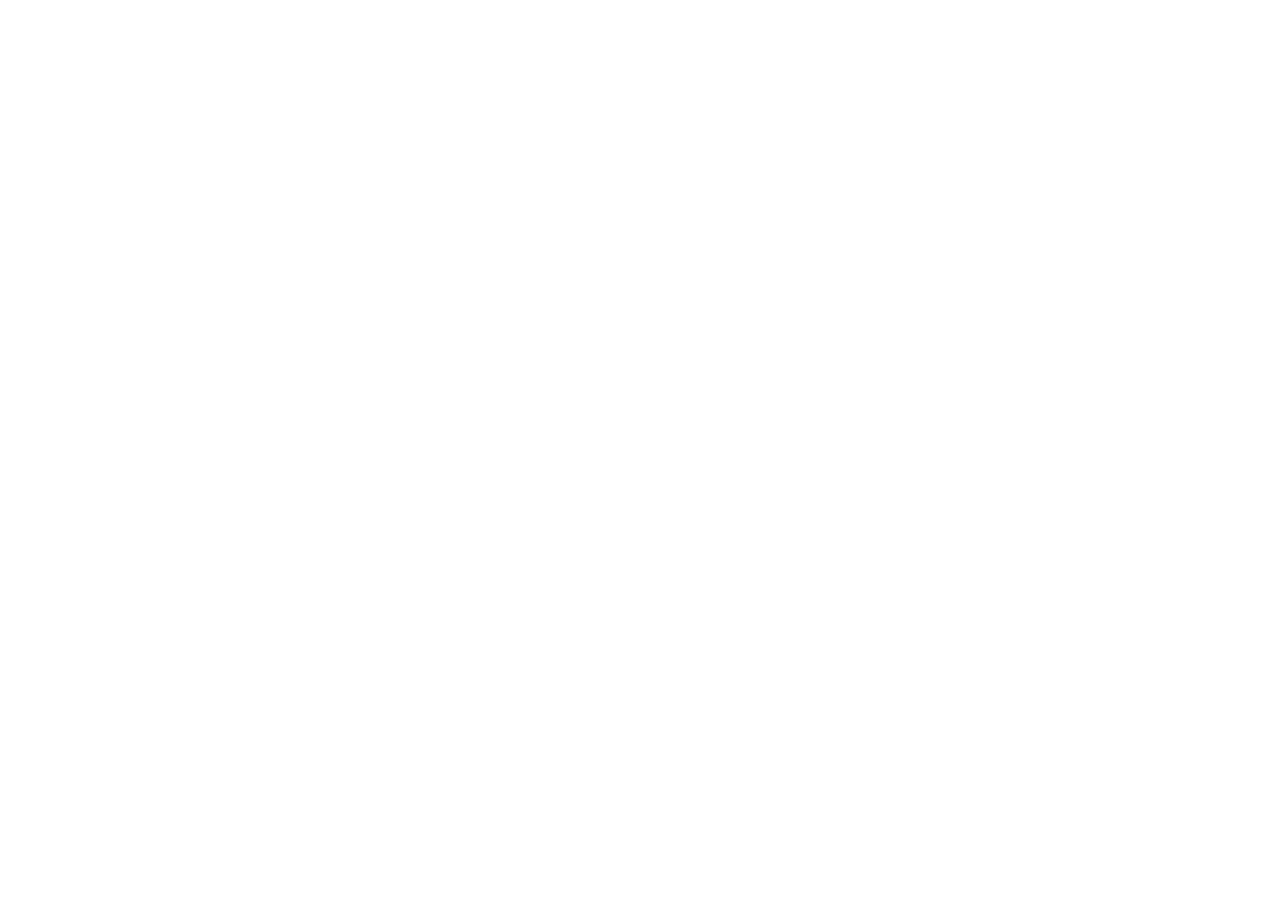
==== blog.html @ 0f196cc4 "first commit" ====
<!DOCTYPE html>
<html lang="en">
<head>
  <meta charset="UTF-8">
  <title>La Répública - Blog</title>
  <!-- Inserta tus enlaces aquí -->
</head>
<body>
<!-- Inserta tu código aquí -->
</body>
</html>
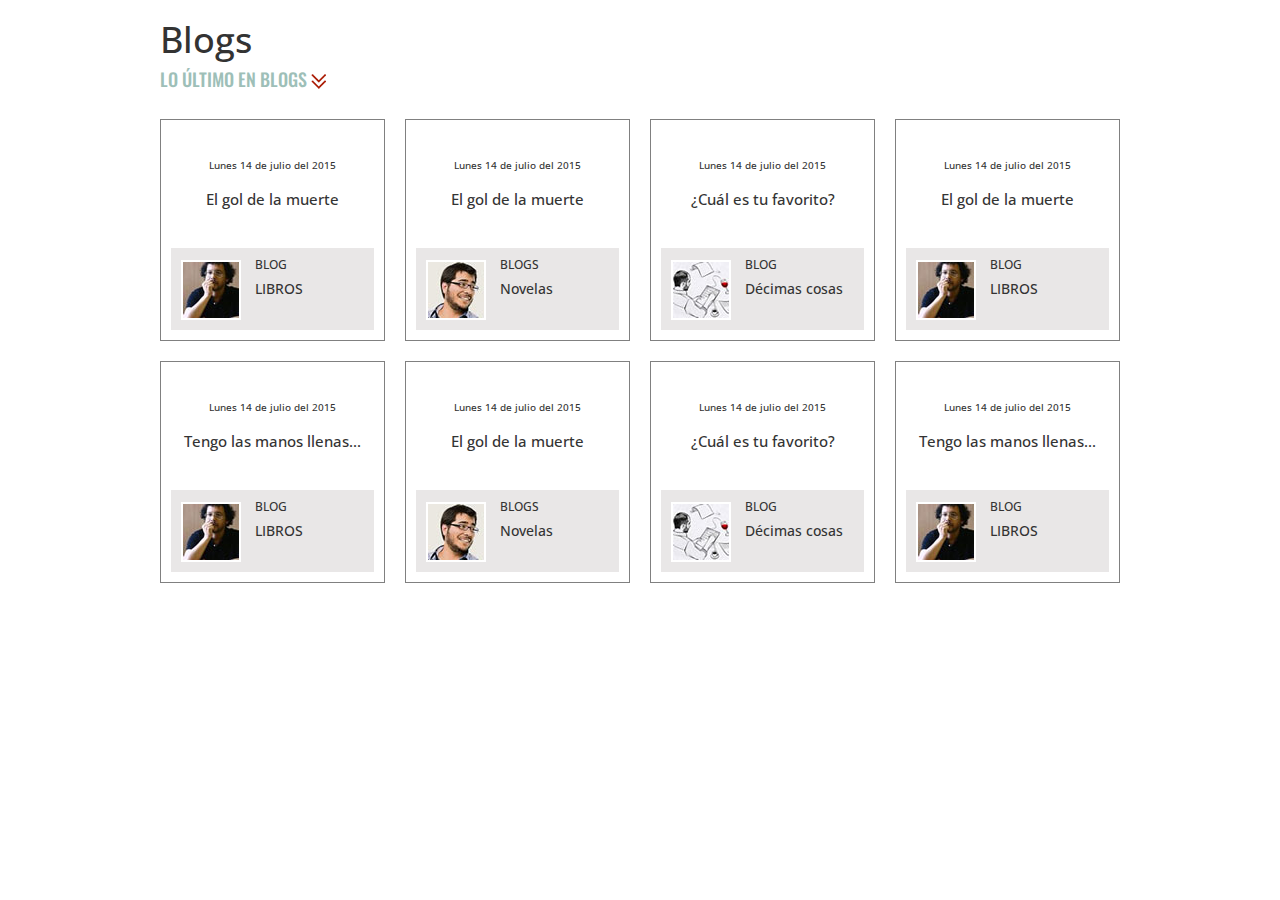
==== commit 401b040f: "nueva rama blog" ====
--- a/blog.html
+++ b/blog.html
@@ -3,9 +3,143 @@
 <head>
   <meta charset="UTF-8">
   <title>La Répública - Blog</title>
-  <!-- Inserta tus enlaces aquí -->
+  <link rel="stylesheet" type="text/css" href="css/bootstrap.css">
+  <link rel="stylesheet" type="text/css" href="css/font-awesome.css">
+  <link href="https://fonts.googleapis.com/css?family=Open+Sans" rel="stylesheet">
+  <link href="https://fonts.googleapis.com/css?family=Oswald" rel="stylesheet">
+  <link rel="stylesheet" type="text/css" href="css/blog.css">
+  <link rel="stylesheet" type="text/css" href="css/media.css">
 </head>
 <body>
+<!-- Parte Blogs -->
+	<section class="blog">
+		<div class="container">	
+			<div class="row">
+				<h1 class="blogs">Blogs</h1>
+				<h4 class="lo-ultimo-en-blogs">LO ÚLTIMO EN BLOGS
+					<img class="arrow" src="image/double-arrow-bottom.png" alt="arrow">
+				</h4>
+				<div class="col-xs-16 col-sm-16 col-md-4 boxes">
+					<div class="content">
+						<h6 class="text-center title">Lunes 14 de julio del 2015</h6>
+						<h3 class="text-center subtitle">El gol de la muerte</h3>
+						<div class="profile">
+							<img class="fotoperfil" src="image/blog_avatar_01.jpg" alt="">
+							<div class="img-box-titles">
+								<h6 class="img-blog">BLOG</h6>
+								<h5 class="img-title">LIBROS</h5>
+							</div>
+						</div>		
+					</div>
+				</div>
+				<div class="col-xs-16 col-sm-16 col-md-4 boxes">
+					<div class="content">
+						<h6 class="text-center title">Lunes 14 de julio del 2015</h6>
+						<h3 class="text-center subtitle">El gol de la muerte</h3>
+						<div class="profile">
+							<img class="fotoperfil" src="image/blog_avatar_02.jpg" alt="">
+							<div class="img-box-titles">
+								<h6 class="img-blog">BLOGS</h6>
+								<h5 class="img-title">Novelas</h5>
+							</div>
+						</div>	
+					</div>
+				</div>
+				<div class="col-xs-16 col-sm-16 col-md-4 boxes">
+					<div class="content">
+						<h6 class="text-center title">Lunes 14 de julio del 2015</h6>
+						<h3 class="text-center subtitle">¿Cuál es tu favorito?</h3>
+						<div class="profile">
+							<img class="fotoperfil" src="image/blog_avatar_03.jpg" alt="">
+							<div class="img-box-titles">
+								<h6 class="img-blog">BLOG</h6>
+								<h5 class="img-title">Décimas cosas</h5>
+								
+							</div>
+						</div>
+					</div>
+				</div>
+				<div class="col-xs-16 col-sm-16 col-md-4 boxes">
+					<div class="content">
+						<h6 class="text-center title">Lunes 14 de julio del 2015</h6>
+						<h3 class="text-center subtitle">El gol de la muerte</h3>
+						<div class="profile">
+							<img class="fotoperfil" src="image/blog_avatar_01.jpg" alt="avatar">
+							<div class="img-box-titles">
+								<h6 class="img-blog">BLOG</h6>
+								<h5 class="img-title">LIBROS</h5>
+							</div>
+						</div>
+					</div>
+				</div>
+			</div>
+		
+			<div class="row">
+				<div class="col-xs-16 col-sm-16 col-md-4 boxes">
+					<div class="content">
+						<h6 class="text-center title">Lunes 14 de julio del 2015</h6>
+						<h3 class="text-center subtitle">Tengo las manos llenas...</h3>
+						<div class="profile">
+							<img class="fotoperfil" src="image/blog_avatar_01.jpg" alt="">
+							<div class="img-box-titles">
+								<h6 class="img-blog">BLOG</h6>
+								<h5 class="img-title">LIBROS</h5>
+							</div>
+						</div>		
+					</div>
+				</div>
+				<div class="col-xs-16 col-sm-16 col-md-4 boxes">
+					<div class="content">
+						<h6 class="text-center title">Lunes 14 de julio del 2015</h6>
+						<h3 class="text-center subtitle">El gol de la muerte</h3>
+						<div class="profile">
+							<img class="fotoperfil" src="image/blog_avatar_02.jpg" alt="">
+							<div class="img-box-titles">
+								<h6 class="img-blog">BLOGS</h6>
+								<h5 class="img-title">Novelas</h5>
+							</div>
+						</div>	
+					</div>
+				</div>
+				<div class="col-xs-16 col-sm-16 col-md-4 boxes">
+					<div class="content">
+						<h6 class="text-center title">Lunes 14 de julio del 2015</h6>
+						<h3 class="text-center subtitle">¿Cuál es tu favorito?</h3>
+						<div class="profile">
+							<img class="fotoperfil" src="image/blog_avatar_03.jpg" alt="">
+							<div class="img-box-titles">
+								<h6 class="img-blog">BLOG</h6>
+								<h5 class="img-title">Décimas cosas</h5>
+							</div>
+						</div>
+					</div>
+				</div>
+				<div class="col-xs-16 col-sm-16 col-md-4 boxes end">
+					<div class="content">
+						<h6 class="text-center title">Lunes 14 de julio del 2015</h6>
+						<h3 class="text-center subtitle">Tengo las manos llenas...</h3>
+						<div class="profile">
+							<img class="fotoperfil" src="image/blog_avatar_01.jpg" alt="avatar">
+							<div class="img-box-titles">
+								<h6 class="img-blog">BLOG</h6>
+								<h5 class="img-title">LIBROS</h5>
+							</div>
+						</div>
+					</div>
+				</div>
+			</div>
+		</div>
+	</div>
+	</section>
+<!-- Aquí está el footer responsive-->
+	<footer>
+		<div class="row">
+			<div class="xs-col-16 black">
+				<h4 class="text-center footer-mobile">Grupo La República Digital</h4>
+				<h6 class="text-center footer-mobile">Todos los derechos reservado - 2015</h6>
+			</div>
+		</div>
+	</footer>
 <!-- Inserta tu código aquí -->
 </body>
 </html>--- a/css/blog.css
+++ b/css/blog.css
@@ -0,0 +1,64 @@
+.boxes {
+	margin-top: 20px;
+}
+
+.content{
+	border: 1px solid gray;
+}
+
+.blogs {
+	padding-left: 10px;
+	font-family: 'Open Sans';
+
+}
+.lo-ultimo-en-blogs {
+	padding-left: 10px;
+	font-family: 'Oswald';
+	color:#9EBFB8;
+}
+.arrow {
+	display:inline-block;
+}
+.title {
+	padding-top: 30px;
+	font-family: 'Open Sans';
+	font-size: 10px;
+
+}
+.subtitle {
+	padding-bottom: 30px;
+	font-size: 15px;
+	font-family: 'Open Sans';
+}
+.profile {
+	background-color: #E9E7E7;
+	margin:10px 10px;
+}
+.fotoperfil {
+	border:2px solid white;
+	margin-top: 10px;
+	margin-left: 10px;
+	margin-bottom: 10px;
+}
+.img-box-titles {
+	display:inline-block;
+	padding-left: 10px;
+}
+.img-blog,.img-title	{
+	font-family: 'Open Sans';
+}
+.end {
+	margin-bottom: 30px;
+}
+
+.black {
+	background-color: black;
+	visibility:hidden;
+	display:none;
+	padding-top: 30px;
+	padding-bottom: 30px;
+}
+.footer-mobile {
+	color:white;
+	font-family: 'Open Sans';
+}--- a/css/media.css
+++ b/css/media.css
@@ -0,0 +1,9 @@
+@media (max-width : 479px) {
+
+
+	.black {
+		
+		visibility:visible;
+		display: block;
+	}
+}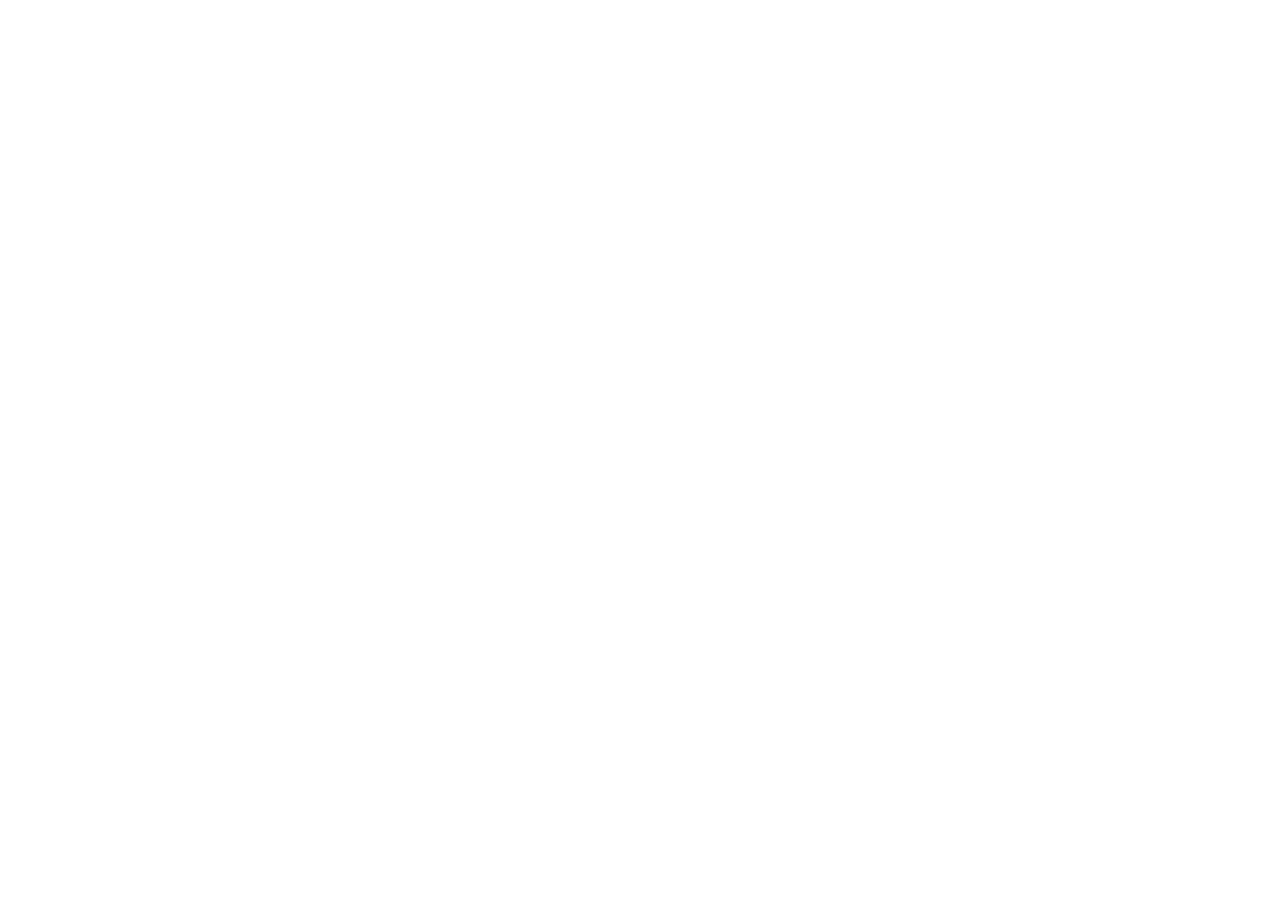
==== commit 2452567d: "mergin" ====
--- a/blog.html
+++ b/blog.html
@@ -3,143 +3,10 @@
 <head>
   <meta charset="UTF-8">
   <title>La Répública - Blog</title>
-  <link rel="stylesheet" type="text/css" href="css/bootstrap.css">
-  <link rel="stylesheet" type="text/css" href="css/font-awesome.css">
-  <link href="https://fonts.googleapis.com/css?family=Open+Sans" rel="stylesheet">
-  <link href="https://fonts.googleapis.com/css?family=Oswald" rel="stylesheet">
-  <link rel="stylesheet" type="text/css" href="css/blog.css">
-  <link rel="stylesheet" type="text/css" href="css/media.css">
+    <link rel="stylesheet" type="text/css" href="css/common.css">
+
 </head>
 <body>
-<!-- Parte Blogs -->
-	<section class="blog">
-		<div class="container">	
-			<div class="row">
-				<h1 class="blogs">Blogs</h1>
-				<h4 class="lo-ultimo-en-blogs">LO ÚLTIMO EN BLOGS
-					<img class="arrow" src="image/double-arrow-bottom.png" alt="arrow">
-				</h4>
-				<div class="col-xs-16 col-sm-16 col-md-4 boxes">
-					<div class="content">
-						<h6 class="text-center title">Lunes 14 de julio del 2015</h6>
-						<h3 class="text-center subtitle">El gol de la muerte</h3>
-						<div class="profile">
-							<img class="fotoperfil" src="image/blog_avatar_01.jpg" alt="">
-							<div class="img-box-titles">
-								<h6 class="img-blog">BLOG</h6>
-								<h5 class="img-title">LIBROS</h5>
-							</div>
-						</div>		
-					</div>
-				</div>
-				<div class="col-xs-16 col-sm-16 col-md-4 boxes">
-					<div class="content">
-						<h6 class="text-center title">Lunes 14 de julio del 2015</h6>
-						<h3 class="text-center subtitle">El gol de la muerte</h3>
-						<div class="profile">
-							<img class="fotoperfil" src="image/blog_avatar_02.jpg" alt="">
-							<div class="img-box-titles">
-								<h6 class="img-blog">BLOGS</h6>
-								<h5 class="img-title">Novelas</h5>
-							</div>
-						</div>	
-					</div>
-				</div>
-				<div class="col-xs-16 col-sm-16 col-md-4 boxes">
-					<div class="content">
-						<h6 class="text-center title">Lunes 14 de julio del 2015</h6>
-						<h3 class="text-center subtitle">¿Cuál es tu favorito?</h3>
-						<div class="profile">
-							<img class="fotoperfil" src="image/blog_avatar_03.jpg" alt="">
-							<div class="img-box-titles">
-								<h6 class="img-blog">BLOG</h6>
-								<h5 class="img-title">Décimas cosas</h5>
-								
-							</div>
-						</div>
-					</div>
-				</div>
-				<div class="col-xs-16 col-sm-16 col-md-4 boxes">
-					<div class="content">
-						<h6 class="text-center title">Lunes 14 de julio del 2015</h6>
-						<h3 class="text-center subtitle">El gol de la muerte</h3>
-						<div class="profile">
-							<img class="fotoperfil" src="image/blog_avatar_01.jpg" alt="avatar">
-							<div class="img-box-titles">
-								<h6 class="img-blog">BLOG</h6>
-								<h5 class="img-title">LIBROS</h5>
-							</div>
-						</div>
-					</div>
-				</div>
-			</div>
-		
-			<div class="row">
-				<div class="col-xs-16 col-sm-16 col-md-4 boxes">
-					<div class="content">
-						<h6 class="text-center title">Lunes 14 de julio del 2015</h6>
-						<h3 class="text-center subtitle">Tengo las manos llenas...</h3>
-						<div class="profile">
-							<img class="fotoperfil" src="image/blog_avatar_01.jpg" alt="">
-							<div class="img-box-titles">
-								<h6 class="img-blog">BLOG</h6>
-								<h5 class="img-title">LIBROS</h5>
-							</div>
-						</div>		
-					</div>
-				</div>
-				<div class="col-xs-16 col-sm-16 col-md-4 boxes">
-					<div class="content">
-						<h6 class="text-center title">Lunes 14 de julio del 2015</h6>
-						<h3 class="text-center subtitle">El gol de la muerte</h3>
-						<div class="profile">
-							<img class="fotoperfil" src="image/blog_avatar_02.jpg" alt="">
-							<div class="img-box-titles">
-								<h6 class="img-blog">BLOGS</h6>
-								<h5 class="img-title">Novelas</h5>
-							</div>
-						</div>	
-					</div>
-				</div>
-				<div class="col-xs-16 col-sm-16 col-md-4 boxes">
-					<div class="content">
-						<h6 class="text-center title">Lunes 14 de julio del 2015</h6>
-						<h3 class="text-center subtitle">¿Cuál es tu favorito?</h3>
-						<div class="profile">
-							<img class="fotoperfil" src="image/blog_avatar_03.jpg" alt="">
-							<div class="img-box-titles">
-								<h6 class="img-blog">BLOG</h6>
-								<h5 class="img-title">Décimas cosas</h5>
-							</div>
-						</div>
-					</div>
-				</div>
-				<div class="col-xs-16 col-sm-16 col-md-4 boxes end">
-					<div class="content">
-						<h6 class="text-center title">Lunes 14 de julio del 2015</h6>
-						<h3 class="text-center subtitle">Tengo las manos llenas...</h3>
-						<div class="profile">
-							<img class="fotoperfil" src="image/blog_avatar_01.jpg" alt="avatar">
-							<div class="img-box-titles">
-								<h6 class="img-blog">BLOG</h6>
-								<h5 class="img-title">LIBROS</h5>
-							</div>
-						</div>
-					</div>
-				</div>
-			</div>
-		</div>
-	</div>
-	</section>
-<!-- Aquí está el footer responsive-->
-	<footer>
-		<div class="row">
-			<div class="xs-col-16 black">
-				<h4 class="text-center footer-mobile">Grupo La República Digital</h4>
-				<h6 class="text-center footer-mobile">Todos los derechos reservado - 2015</h6>
-			</div>
-		</div>
-	</footer>
 <!-- Inserta tu código aquí -->
 </body>
 </html>--- a/css/common.css
+++ b/css/common.css
@@ -0,0 +1,62 @@
+
+/*CONTACTOO!! */
+
+.footer-fondo{
+	background-color: #D6D6D6;
+	padding-top: 4%;
+}
+
+.li-footer{
+	display: inline-block;
+	color: #828282;
+	align-items: center;
+	align-content: center;
+}
+
+.lista-footer{
+	font-family: 'Open Sans', sans-serif;
+	font-size:12px;	
+}
+
+.lineaa{
+	margin-bottom: 2%;
+}
+
+.border-footer{
+	margin-top: -3%;
+padding-top: 15px;
+	border-top: 1px solid #828282;
+	padding-bottom:12px;
+	width: 100%;
+
+}
+
+.contenedor-grupo-larepublica{
+font-family: 'Open Sans', sans-serif;
+}
+
+.p-uno{
+	    margin: 1px;
+    font-size: 14px;
+    font-weight: lighter;
+}
+
+.p-dos{
+	  font-size: 12px;
+    margin-top: 10px;
+}
+
+.titulo-footer{
+    font-size: 18px;
+}
+
+.linea-abajo{
+	border-right: 2px black;
+	height: 370px;
+}
+
+.uno-lista{
+
+/*	margin-right: 0.1%;*/
+	    border-right: 1px solid #828282;
+}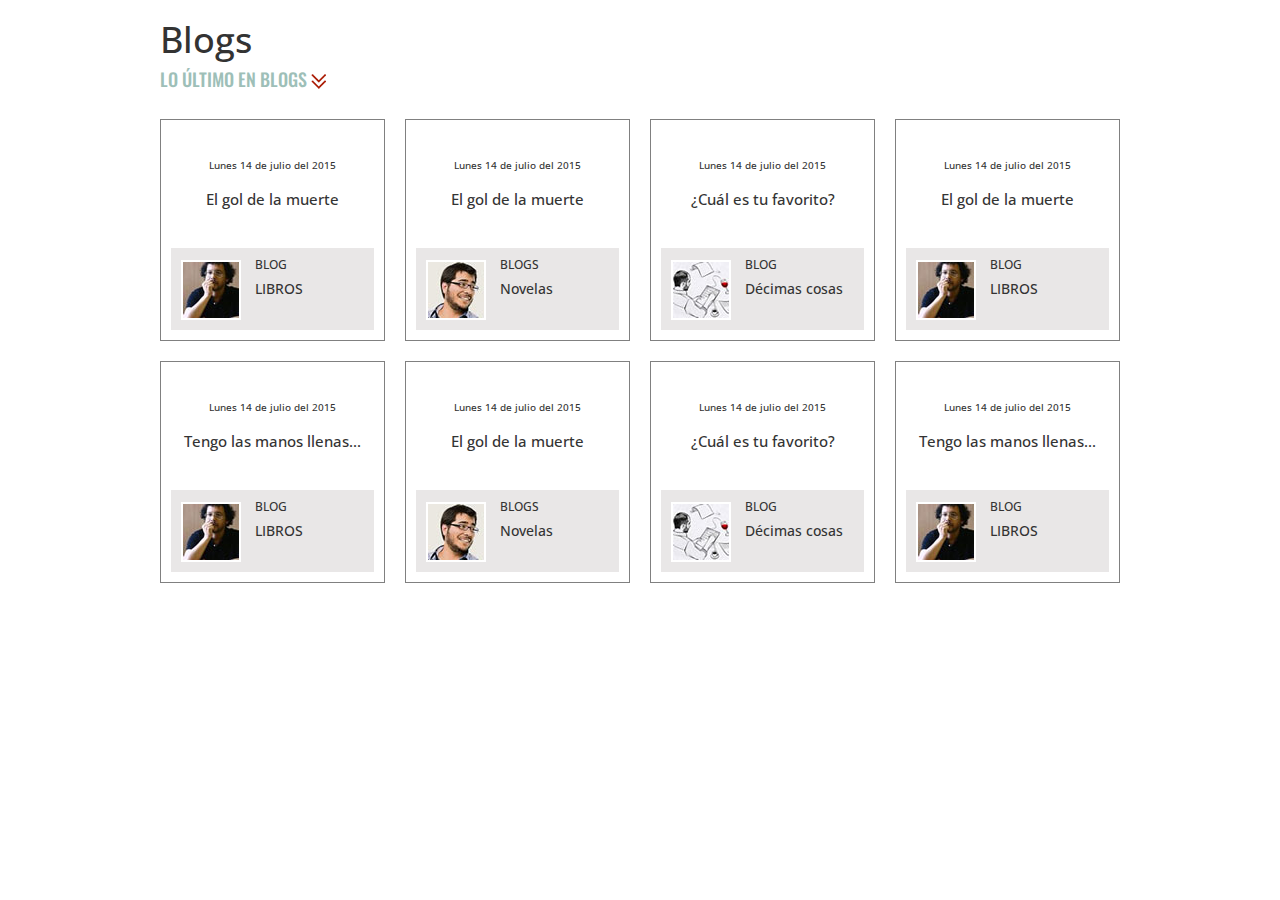
==== commit 1835ab19: "merge" ====
--- a/blog.html
+++ b/blog.html
@@ -3,10 +3,144 @@
 <head>
   <meta charset="UTF-8">
   <title>La Répública - Blog</title>
-    <link rel="stylesheet" type="text/css" href="css/common.css">
+  <link rel="stylesheet" type="text/css" href="css/bootstrap.css">
+  <link rel="stylesheet" type="text/css" href="css/font-awesome.css">
+  <link href="https://fonts.googleapis.com/css?family=Open+Sans" rel="stylesheet">
+  <link href="https://fonts.googleapis.com/css?family=Oswald" rel="stylesheet">
+  <link rel="stylesheet" type="text/css" href="css/common.css">
+  <link rel="stylesheet" type="text/css" href="css/blog.css">
+  <link rel="stylesheet" type="text/css" href="css/media.css">
 
 </head>
 <body>
-<!-- Inserta tu código aquí -->
+	<section class="blog">
+		<div class="container">	
+			<div class="row">
+				<h1 class="blogs">Blogs</h1>
+				<h4 class="lo-ultimo-en-blogs">LO ÚLTIMO EN BLOGS
+				<img class="arrow" src="image/double-arrow-bottom.png" alt="arrow">
+				</h4>
+				
+				<div class="col-xs-16 col-sm-16 col-md-4 boxes">
+					<div class="content">
+						<h6 class="text-center title">Lunes 14 de julio del 2015</h6>
+						<h3 class="text-center subtitle">El gol de la muerte</h3>
+						<div class="profile">
+							<img class="fotoperfil" src="image/blog_avatar_01.jpg" alt="">
+							<div class="img-box-titles">
+								<h6 class="img-blog">BLOG</h6>
+								<h5 class="img-title">LIBROS</h5>
+							</div>
+						</div>		
+					</div>
+				</div>
+				<div class="col-xs-16 col-sm-16 col-md-4 boxes">
+					<div class="content">
+						<h6 class="text-center title">Lunes 14 de julio del 2015</h6>
+						<h3 class="text-center subtitle">El gol de la muerte</h3>
+						<div class="profile">
+							<img class="fotoperfil" src="image/blog_avatar_02.jpg" alt="">
+							<div class="img-box-titles">
+								<h6 class="img-blog">BLOGS</h6>
+								<h5 class="img-title">Novelas</h5>
+								
+							</div>
+						</div>	
+					</div>
+				</div>
+				<div class="col-xs-16 col-sm-16 col-md-4 boxes">
+					<div class="content">
+						<h6 class="text-center title">Lunes 14 de julio del 2015</h6>
+						<h3 class="text-center subtitle">¿Cuál es tu favorito?</h3>
+						<div class="profile">
+							<img class="fotoperfil" src="image/blog_avatar_03.jpg" alt="">
+							<div class="img-box-titles">
+								<h6 class="img-blog">BLOG</h6>
+								<h5 class="img-title">Décimas cosas</h5>
+								
+							</div>
+						</div>
+					</div>
+				</div>
+				<div class="col-xs-16 col-sm-16 col-md-4 boxes">
+					<div class="content">
+						<h6 class="text-center title">Lunes 14 de julio del 2015</h6>
+						<h3 class="text-center subtitle">El gol de la muerte</h3>
+						<div class="profile">
+							<img class="fotoperfil" src="image/blog_avatar_01.jpg" alt="avatar">
+							<div class="img-box-titles">
+								<h6 class="img-blog">BLOG</h6>
+								<h5 class="img-title">LIBROS</h5>
+							</div>
+						</div>
+					</div>
+				</div>
+			</div>
+		
+			<div class="row">
+				<div class="col-xs-16 col-sm-16 col-md-4 boxes">
+					<div class="content">
+						<h6 class="text-center title">Lunes 14 de julio del 2015</h6>
+						<h3 class="text-center subtitle">Tengo las manos llenas...</h3>
+						<div class="profile">
+							<img class="fotoperfil" src="image/blog_avatar_01.jpg" alt="">
+							<div class="img-box-titles">
+								<h6 class="img-blog">BLOG</h6>
+								<h5 class="img-title">LIBROS</h5>
+							</div>
+						</div>		
+					</div>
+				</div>
+				<div class="col-xs-16 col-sm-16 col-md-4 boxes">
+					<div class="content">
+						<h6 class="text-center title">Lunes 14 de julio del 2015</h6>
+						<h3 class="text-center subtitle">El gol de la muerte</h3>
+						<div class="profile">
+							<img class="fotoperfil" src="image/blog_avatar_02.jpg" alt="">
+							<div class="img-box-titles">
+								<h6 class="img-blog">BLOGS</h6>
+								<h5 class="img-title">Novelas</h5>
+							</div>
+						</div>	
+					</div>
+				</div>
+				<div class="col-xs-16 col-sm-16 col-md-4 boxes">
+					<div class="content">
+						<h6 class="text-center title">Lunes 14 de julio del 2015</h6>
+						<h3 class="text-center subtitle">¿Cuál es tu favorito?</h3>
+						<div class="profile">
+							<img class="fotoperfil" src="image/blog_avatar_03.jpg" alt="">
+							<div class="img-box-titles">
+								<h6 class="img-blog">BLOG</h6>
+								<h5 class="img-title">Décimas cosas</h5>
+							</div>
+						</div>
+					</div>
+				</div>
+				<div class="col-xs-16 col-sm-16 col-md-4 boxes end">
+					<div class="content">
+						<h6 class="text-center title">Lunes 14 de julio del 2015</h6>
+						<h3 class="text-center subtitle">Tengo las manos llenas...</h3>
+						<div class="profile">
+							<img class="fotoperfil" src="image/blog_avatar_01.jpg" alt="avatar">
+							<div class="img-box-titles">
+								<h6 class="img-blog">BLOG</h6>
+								<h5 class="img-title">LIBROS</h5>
+							</div>
+						</div>
+					</div>
+				</div>
+			</div>
+		</div>
+	</div>
+	</section>
+	<footer>
+		<div class="row">
+			<div class="xs-col-16 black">
+				<h4 class="text-center footer-mobile">Grupo La República Digital</h4>
+				<h6 class="text-center footer-mobile">Todos los derechos reservado - 2015</h6>
+			</div>
+		</div>
+	</footer>
 </body>
 </html>--- a/css/common.css
+++ b/css/common.css
@@ -1,4 +1,3 @@
-
 /*CONTACTOO!! */
 
 .footer-fondo{
@@ -59,4 +58,14 @@
 
 /*	margin-right: 0.1%;*/
 	    border-right: 1px solid #828282;
-}+}
+
+/* footer black */
+@media (max-width : 479px) {
+
+
+	.black {
+		
+		visibility:visible;
+		display: block;
+	}
--- a/css/blog.css
+++ b/css/blog.css
@@ -0,0 +1,64 @@
+.boxes {
+	margin-top: 20px;
+}
+
+.content{
+	border: 1px solid gray;
+}
+
+.blogs {
+	padding-left: 10px;
+	font-family: 'Open Sans';
+
+}
+.lo-ultimo-en-blogs {
+	padding-left: 10px;
+	font-family: 'Oswald';
+	color:#9EBFB8;
+}
+.arrow {
+	display:inline-block;
+}
+.title {
+	padding-top: 30px;
+	font-family: 'Open Sans';
+	font-size: 10px;
+
+}
+.subtitle {
+	padding-bottom: 30px;
+	font-size: 15px;
+	font-family: 'Open Sans';
+}
+.profile {
+	background-color: #E9E7E7;
+	margin:10px 10px;
+}
+.fotoperfil {
+	border:2px solid white;
+	margin-top: 10px;
+	margin-left: 10px;
+	margin-bottom: 10px;
+}
+.img-box-titles {
+	display:inline-block;
+	padding-left: 10px;
+}
+.img-blog,.img-title	{
+	font-family: 'Open Sans';
+}
+.end {
+	margin-bottom: 30px;
+}
+
+.black {
+	background-color: black;
+	visibility:hidden;
+	display:none;
+	padding-top: 30px;
+	padding-bottom: 30px;
+}
+.footer-mobile {
+	color:white;
+	font-family: 'Open Sans';
+}--- a/css/media.css
+++ b/css/media.css
@@ -0,0 +1,9 @@
+@media (max-width : 479px) {
+
+
+	.black {
+		
+		visibility:visible;
+		display: block;
+	}
+}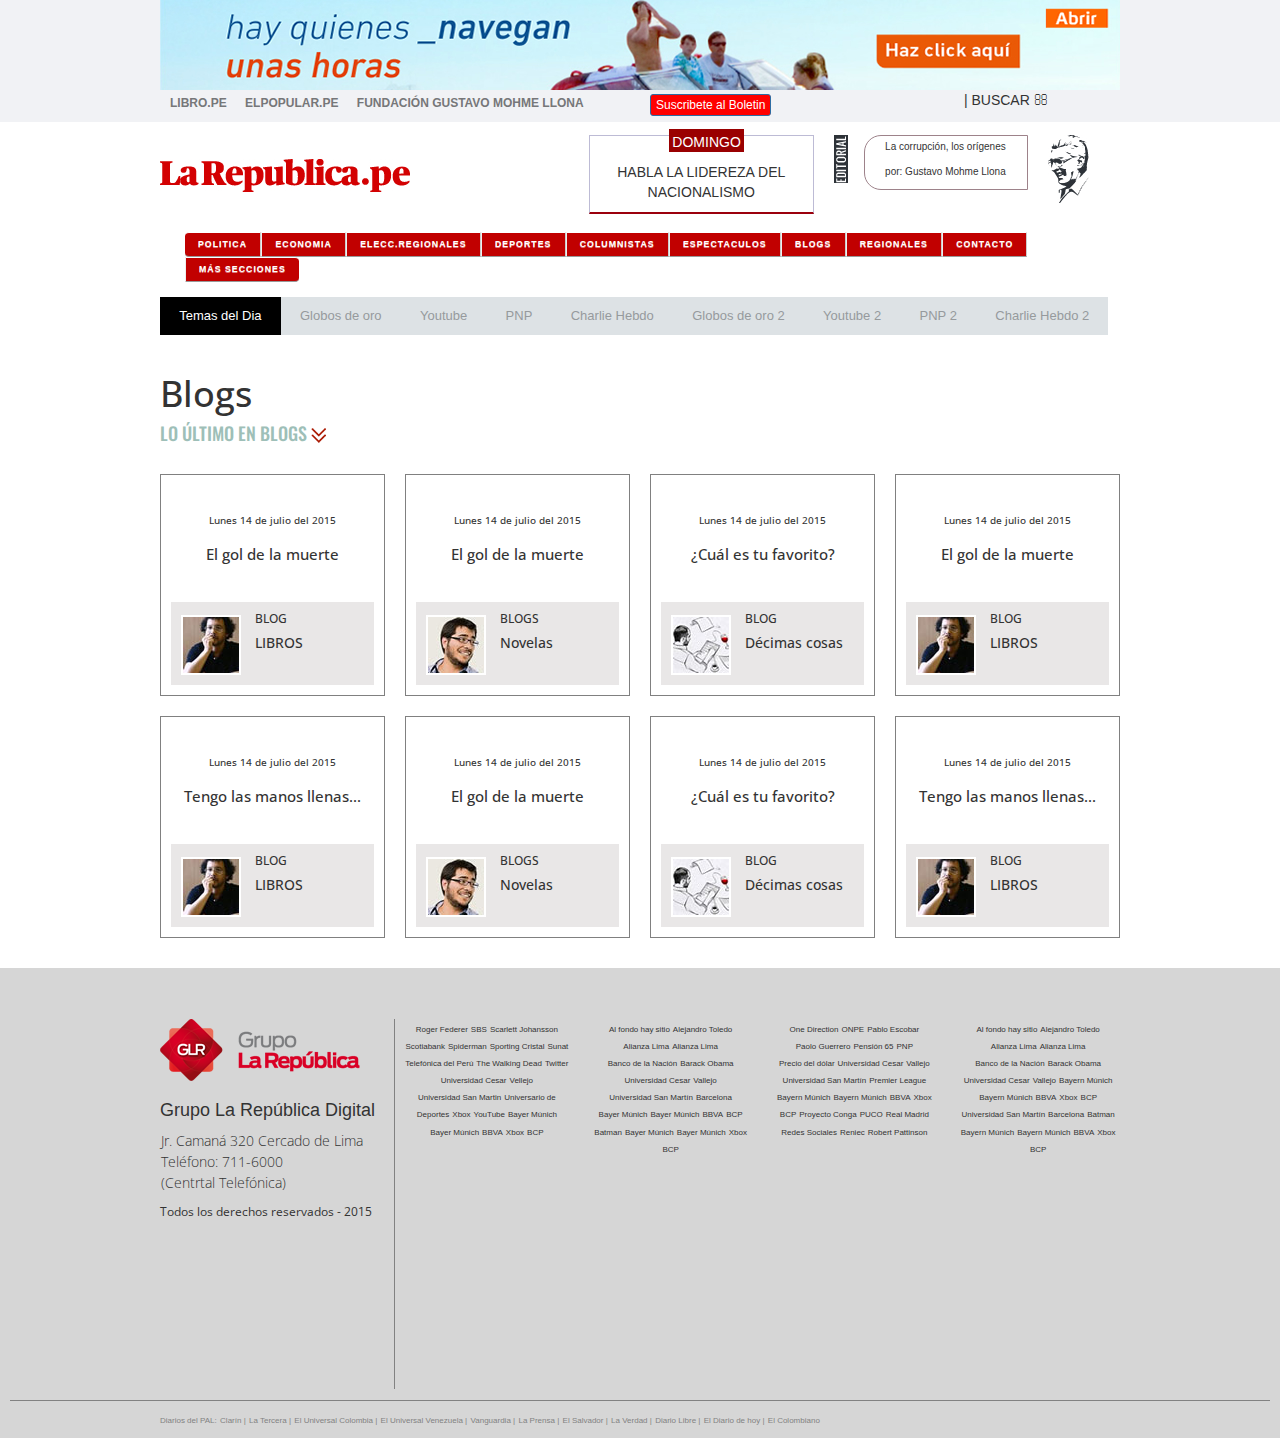
==== commit b049a14e: "todas las partes" ====
--- a/blog.html
+++ b/blog.html
@@ -13,6 +13,123 @@
 
 </head>
 <body>
+	 <header>
+        <section class="fondo-gris">
+            <div class="row">
+                <div class="col-xs-16 col-sm-16 col-md-16 col-lg-16">
+                    <div class="container ">
+                        <img class="banner-top" src="image/banner_top.jpg">
+                    </div>
+                </div>
+
+                <div class="container">
+                    <div class="col-xs-16 col-sm-16 col-md-8 col-lg-8">
+                        <div class="pe">
+                            <p>LIBRO.PE</p>
+                            <p>ELPOPULAR.PE</p>
+                            <p>FUNDACIÓN GUSTAVO MOHME LLONA</p>
+                        </div>
+                    </div>
+                    <div class="col-xs-6 col-sm-6 col-md-4 col-lg-4">
+                        <div class="boletin">
+                            <button class="btn btn-primary btn-xs" style="background:red"> Suscribete al Boletin </button>
+                        </div>
+                    </div>
+                    <div class="col-xs-10 col-sm-10 col-md-4 col-lg-4"> 
+                        <div class="social">
+                            <span>
+                                <i class="fa fa-facebook" aria-hidden="true"></i>
+                                <i class="fa fa-twitter" aria-hidden="true"></i>
+                                <i class="fa fa-google-plus" aria-hidden="true"></i>
+                                <i class="fa fa-envelope" aria-hidden="true"></i>
+                                <i class="fa fa-rss" aria-hidden="true"></i>
+                                | BUSCAR <i class="fa fa-search" aria-hidden="true"|></i>
+                            </span>
+
+
+                        </div>
+                    </div>  
+                </div>
+            </div>
+            
+        </section>
+
+        <section class="container la-republica">
+            <div class="row">
+                <div class="col-xs-16 col-sm-16 col-md-7 col-lg-7">
+                    <img class="logo-republica" src="image/logo-la-republica.jpg">
+                </div>
+                
+                <div class="col-xs-16 col-sm-16 col-md-4 col-lg-4">
+
+                    <div class="domingo">
+                        <div class="titulo-domingo">
+                            <p>DOMINGO</p>
+                        </div>
+                        <p>HABLA LA LIDEREZA DEL NACIONALISMO</p>
+                    </div>
+                </div>
+
+                <div class="col-xs-16 col-sm-16 col-md-4 col-lg-4">
+                    <div class="row">
+                        <div class="col-xs-2 col-sm-2 col-md-2 col-lg-2">
+                            <img class="editorial" src="image/img_editorial_text.jpg">
+                        </div>
+                        <div class="col-xs-12 col-sm-12 col-md-12 col-lg-12">
+                            <div class="corrupcion">
+                                <p>La corrupción, los orígenes</p>
+                                <p>por: Gustavo Mohme Llona</p>
+                            </div>
+                        </div>
+                        <div class="col-xs-2 col-sm-2 col-md-2 col-lg-2">
+                            <img class="autor" src="image/img_author.jpg">
+                        </div>
+                    </div>
+                </div>
+            </div>
+        </section>
+
+        <nav class="container">
+            <div class="row">
+                <div class="col-xs-16 col-sm-16 col-md-16 col-lg-16">
+                    <div class="menu-rojo">
+                        <ul>
+                            <li><a href="">Politica</a></li>
+                            <li><a href="">Economia</a></li>
+                            <li><a href="">Elecc.Regionales</a></li>
+                            <li><a href="">Deportes </a></li>
+                            <li><a href="">Columnistas</a></li>
+                            <li><a href="">Espectaculos</a></li>
+                            <li><a href="">Blogs</a></li>
+                            <li><a href="">Regionales</a></li>
+                            <li><a href="">Contacto</a></li>
+                            <li><a href="">Más Secciones</a></li>
+                        </ul>
+                    </div>
+                </div>
+            </div>
+        </nav>
+
+        <div class="container">
+            <div class="row">
+                <div class="col-xs-16 col-sm-16 col-md-16 col-lg-16">
+                    <span class="caja-gris"> 
+                        <a class="temas" href="">Temas del Dia</a>
+                        <a href="">Globos de oro </a>
+                        <a href="">Youtube</a>
+                        <a class="pnp" href="">PNP </a>
+                        <a class="pnp" href="">Charlie Hebdo </a>
+                        <a class="pnp" href="">Globos de oro 2</a>
+                        <a class="pnp" href="">Youtube 2 </a>
+                        <a class="pnp" href="">PNP 2</a>
+                        <a class="pnp" href="">Charlie Hebdo 2</a>
+                    </span>
+                </div>
+                
+            </div>
+        </div>
+        
+    </header>
 	<section class="blog">
 		<div class="container">	
 			<div class="row">
@@ -142,5 +259,141 @@
 			</div>
 		</div>
 	</footer>
+		<!-- CONTACTO !! -->
+<div class="container-fluid footer-fondo">
+	<footer class="container">
+		<div class="row lineaa">
+			<div class="col-md-4 linea-abajo uno-lista">
+				<img class="logo-footer" src="image/logo-grupo-la-republica.png">
+				<h1 class="titulo-footer">Grupo La República Digital</h1>
+				<div class="contenedor-grupo-larepublica">
+					<p class="p-uno">Jr. Camaná 320 Cercado de Lima</p>
+					<p class="p-uno">Teléfono: 711-6000</p>
+					<p class="p-uno">(Centrtal Telefónica)</p>
+					<p class="p-dos">Todos los derechos reservados - 2015</p>
+				</div>
+			</div>
+			<div class="col-md-3">
+				<ul class="list-unstyled lista-footer ">
+					<li>Roger Federer</li>
+					<li>SBS</li>
+					<li>Scarlett Johansson</li>
+					<li>Scotiabank</li>
+					<li>Spiderman</li>
+					<li>Sporting Cristal</li>
+					<li>Sunat</li>
+					<li>Telefónica del Perú</li>
+					<li>The Walking Dead</li>
+					<li>Twitter</li>
+					<li>Universidad Cesar</li>
+					<li>Vellejo</li>
+					<li>Universidad San Martin</li>
+					<li>Universario de</li>
+					<li>Deportes</li>
+					<li>Xbox</li>
+					<li>YouTube</li>
+					<li>Bayer Múnich</li>
+					<li>Bayer Múnich</li>
+					<li>BBVA</li>
+					<li>Xbox</li>
+					<li>BCP</li>
+				</ul>
+			</div>
+			<div class="col-md-3">
+				<ul class="list-unstyled lista-footer">
+					<li>Al fondo hay sitio</li>
+					<li>Alejandro Toledo</li>
+					<li>Alianza Lima</li>
+					<li>Alianza Lima</li>
+					<li>Banco de la Nación</li>
+					<li>Barack Obama</li>
+					<li>Universidad Cesar</li>
+					<li>Vallejo</li>
+					<li>Universidad San Martín</li>
+					<li>Barcelona</li>
+					<li>Bayer Múnich</li>
+					<li>Bayer Múnich</li>
+					<li>BBVA</li>
+					<li>BCP</li>
+					<li>Batman</li>
+					<li>Bayer Múnich</li>
+					<li>Bayer Múnich</li>
+					<li>Xbox</li>
+					<li>BCP</li>
+				</ul>
+			</div>
+			<div class="col-md-3">
+				<ul class="list-unstyled lista-footer">
+					<li>One Direction</li>
+					<li>ONPE</li>
+					<li>Pablo Escobar</li>
+					<li>Paolo Guerrero</li>
+					<li>Pensión 65</li>
+					<li>PNP</li>
+					<li>Precio del dólar</li>
+					<li>Universidad Cesar</li>
+					<li>Vallejo</li>
+					<li>Universidad San Martín</li>
+					<li>Premier League</li>
+					<li>Bayern Múnich</li>
+					<li>Bayern Múnich</li>
+					<li>BBVA</li>
+					<li>Xbox</li>
+					<li>BCP</li>
+					<li>Proyecto Conga</li>
+					<li>PUCO</li>
+					<li>Real Madrid</li>
+					<li>Redes Sociales</li>
+					<li>Reniec</li>
+					<li>Robert Pattinson</li>
+				</ul>
+			</div>
+			<div class="col-md-3">
+				<ul class="list-unstyled  lista-footer">
+					<li>Al fondo hay sitio</li>
+					<li>Alejandro Toledo</li>
+					<li>Alianza Lima</li>
+					<li>Alianza Lima</li>
+					<li>Banco de la Nación</li>
+					<li>Barack Obama</li>
+					<li>Universidad Cesar</li>
+					<li>Vallejo</li>
+					<li>Bayern Múnich</li>
+					<li>Bayern Múnich</li>
+					<li>BBVA</li>
+					<li>Xbox</li>
+					<li>BCP</li>
+					<li>Universidad San Martín</li>
+					<li>Barcelona</li>
+					<li>Batman</li>
+					<li>Bayern Múnich</li>
+					<li>Bayern Múnich</li>
+					<li>BBVA</li>
+					<li>Xbox</li>
+					<li>BCP</li>
+				</ul>
+			</div>
+		</div>
+		<div class="row">
+			<div class="col-md-16">
+				<ul class="list-unstyled small link-footer">
+					<li class="li-footer">Diarios del PAL:</li>
+					<li class="li-footer"><a href=""></a>Clarín |</li>
+					<li class="li-footer"><a href=""></a>La Tercera |</li>
+					<li class="li-footer"><a href=""></a>El Universal Colombia |</li>
+					<li class="li-footer"><a href=""></a>El Universal Venezuela |</li>
+					<li class="li-footer"><a href=""></a>Vanguardia |</li>
+					<li class="li-footer"><a href=""></a>La Prensa |</li>
+					<li class="li-footer"><a href=""></a>El Salvador |</li>
+					<li class="li-footer"><a href=""></a>La Verdad |</li>
+					<li class="li-footer"><a href=""></a>Diario Libre |</li>
+					<li class="li-footer"><a href=""></a>El Diario de hoy |</li>
+					<li class="li-footer"><a href=""></a>El Colombiano</li>
+				</ul>	
+			</div>
+		</div>
+	</footer>
+	<div class="border-footer"></div>
+	</div>
 </body>
 </html>--- a/css/common.css
+++ b/css/common.css
@@ -1,3 +1,202 @@
+.fondo-gris{
+	background-color: #F1F2F5;
+
+}
+
+.pe p{
+	float: left;
+	font-size: 12px;
+	margin-right: 4%;
+	font-weight: bold;
+	color: #767779;
+	margin-top: 1%;
+}
+.logo-republica{
+	padding-top: 6%;
+	padding-bottom: 4%;
+}
+.la-republica{
+	padding-top: 1%;
+	padding-bottom: 1%;
+}
+.btn-primary{
+	margin-top: 2%; 
+}
+.social p i{
+	float: left;
+	position: relative;
+	padding: 2%;
+	
+}
+.fa-facebook{
+	color: #125194;
+}
+.fa-twitter{
+	color: #27ABD3;
+}
+.fa-google-plus{
+	color: #E32D28;
+}
+.fa-envelope{
+	color: #FAB400;
+}
+.fa-rss{
+	color: #F77232;
+}
+
+.titulo-domingo{
+	width: 35%;
+	padding-top: 1%;
+	text-align: center;
+	background-color: #9A0001;
+	color: #FFFFFF;
+	position: relative;
+	margin-left: 35%;
+	margin-top: -6%;
+}
+.domingo{
+	width: 100%;
+	text-align: center;
+	border:solid 1px #BDBBD5;
+	border-bottom: solid 2px #9B000D;
+    padding: 3% 2% 0% 2%;
+}
+
+.corrupcion{
+
+	font-size: 10px;
+	border:solid 1px #9D828A;
+	border-radius:17px 0px 0px 17px;
+	-moz-border-radius:17px 0px 0px 16px;
+	text-align: center;
+	padding-top: 3%;
+	padding-left: 3%;
+	padding-right: 4%;
+}
+
+
+.menu-rojo{
+	padding-left: 2%;
+}
+
+ul, li,  a {
+	text-decoration: none;
+	list-style: none;
+	display: inline-block;	
+	text-align: center;
+	font-size: 8px;
+	font-family: Arial;
+}
+
+nav  {
+	text-decoration: none;
+	list-style: none;
+    display: block;
+    width: 100%;
+    overflow: hidden;
+}
+
+nav ul {
+  
+    padding: .7em;
+    float: left;
+    list-style: none;  
+}
+
+nav li {
+    float:left;
+}
+
+nav a {
+    float:left;
+    padding: .8em 1.5em;
+    text-decoration: none;
+    color: #FFFFFF;
+    text-shadow: 0 1px 0 rgba(255,255,255,.5);
+    font: bold 1.1em/1 'trebuchet MS', Arial, Helvetica;
+    letter-spacing: 1px;
+    text-transform: uppercase;
+    border-width: 1px;
+    border-style: solid;
+    border-color: #fff #ccc #999 #eee;
+    background: #C10000;
+    background: #C10000;           
+ }
+ 
+nav a:hover, nav a:focus {
+    outline: 0;
+    color: #fff;
+    text-shadow: 0 1px 0 rgba(0,0,0,.2);
+    background: #fac754;
+    background: linear-gradient(#fac754, #f8ac00);
+    text-decoration: none;
+	list-style: none;
+}
+
+nav a:active {
+    box-shadow: 0 0 2px 2px rgba(0,0,0,.3) inset;
+}
+ 
+nav li:first-child a {
+    border-left: 0;
+    border-radius: 4px 0 0 4px;            
+}
+
+nav li:last-child a {
+    border-right: 0;
+    border-radius: 0 4px 4px 0;            
+}
+.caja-gris {
+    border-radius:7px 7px 7px 7px;
+	-moz-border-radius: 7px 7px 7px 7px;
+	background-color: #DDE2E5;
+}
+
+.caja-gris  a{
+    
+	color: #969A9D;
+	padding: 1% 2%; 
+	font-size: 13px;
+	float: left;
+	background-color: #DDE2E5;
+    text-decoration: none;
+	list-style: none;
+	margin-bottom: 2%;
+
+}
+.caja-gris .temas{
+	background-color: #000000;
+	color: #FFFFFF;
+	font-family: Arial;
+}
+@media (max-width: 479px){
+	.banner-top{ 
+		display: none;
+
+	}
+	.social p {
+    font-size: 9px;
+	float: left;
+	position: relative;
+	padding: 2%;
+    }
+	.pe p{
+		font-size: 10px;
+	}
+
+	.menu-rojo{
+		display: none;
+	}
+	.pnp{
+	display: none;
+    }
+	.banner-header{
+		display: none;
+	}
+	.dscto{
+		display: none;
+	}
+}
 /*CONTACTOO!! */
 
 .footer-fondo{
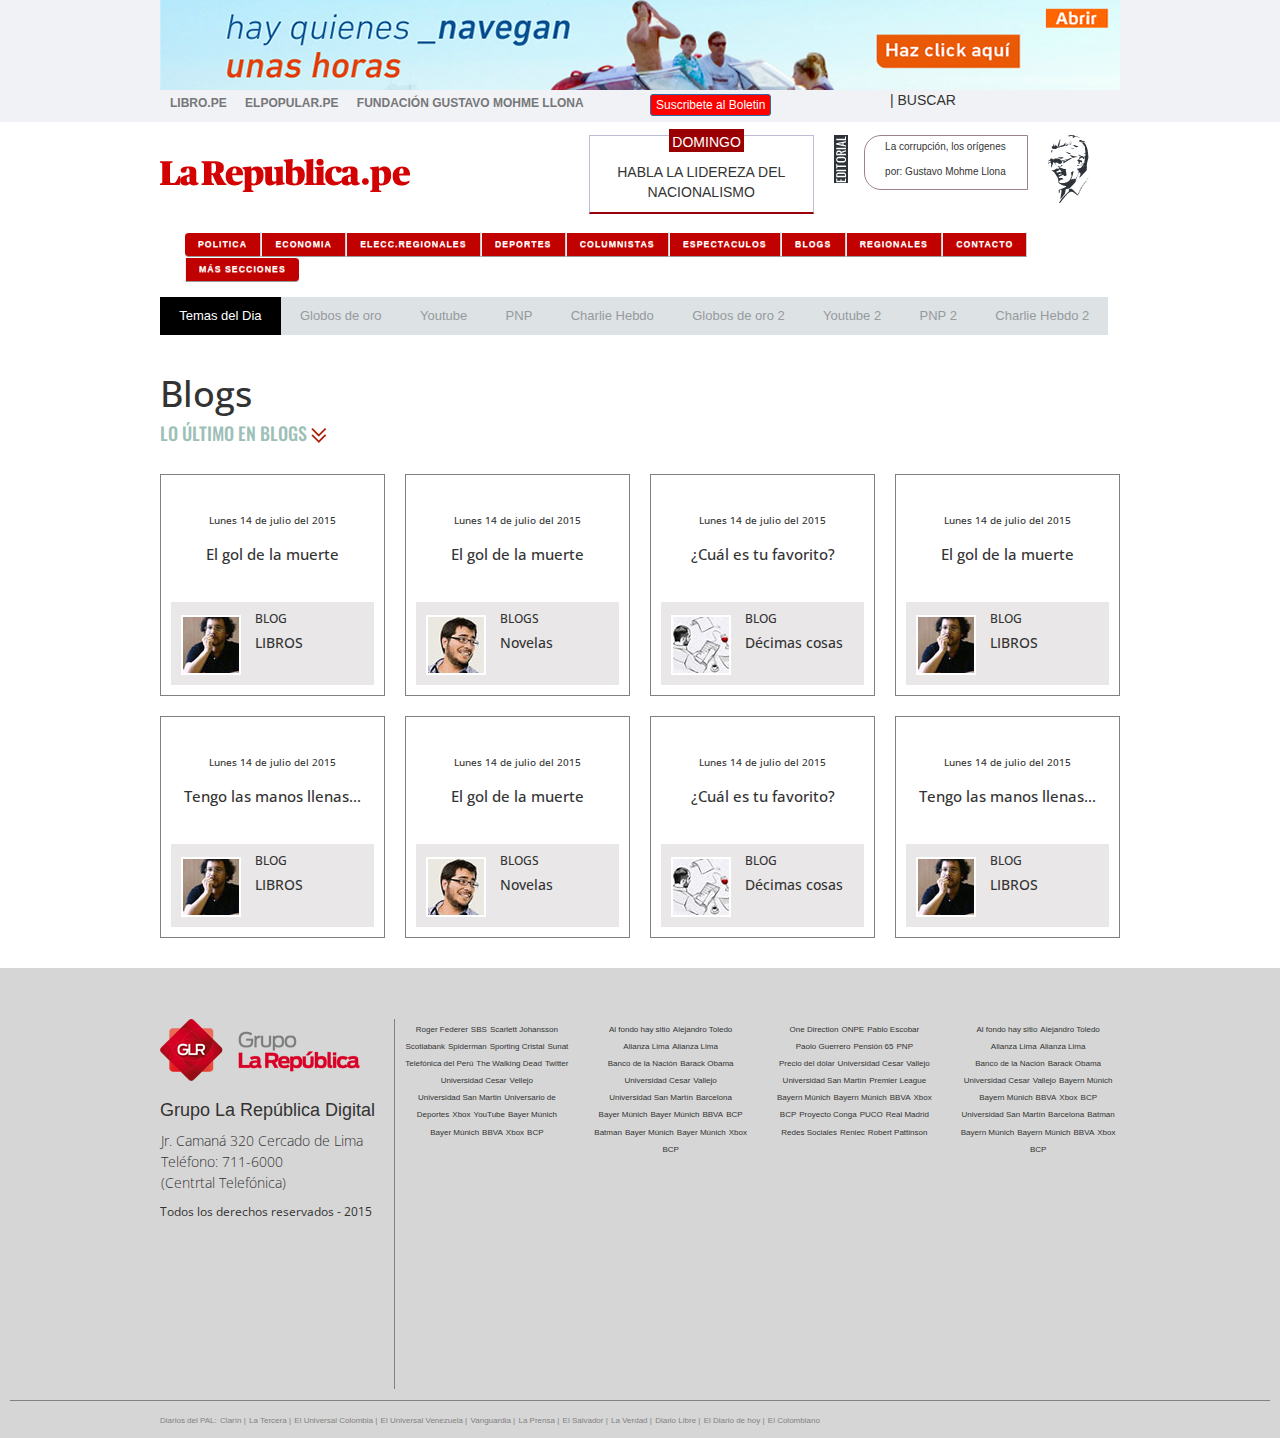
==== commit 3501dc9f: "arreglos en todas las partes" ====
--- a/blog.html
+++ b/blog.html
@@ -4,7 +4,7 @@
   <meta charset="UTF-8">
   <title>La Répública - Blog</title>
   <link rel="stylesheet" type="text/css" href="css/bootstrap.css">
-  <link rel="stylesheet" type="text/css" href="css/font-awesome.css">
+  <link href="https://maxcdn.bootstrapcdn.com/font-awesome/4.6.3/css/font-awesome.min.css" rel="stylesheet" integrity="sha384-T8Gy5hrqNKT+hzMclPo118YTQO6cYprQmhrYwIiQ/3axmI1hQomh7Ud2hPOy8SP1" crossorigin="anonymous">
   <link href="https://fonts.googleapis.com/css?family=Open+Sans" rel="stylesheet">
   <link href="https://fonts.googleapis.com/css?family=Oswald" rel="stylesheet">
   <link rel="stylesheet" type="text/css" href="css/common.css">
@@ -251,6 +251,7 @@
 		</div>
 	</div>
 	</section>
+<!-- footer responsive-->
 	<footer>
 		<div class="row">
 			<div class="xs-col-16 black">
@@ -260,7 +261,7 @@
 		</div>
 	</footer>
 		<!-- CONTACTO !! -->
-<div class="container-fluid footer-fondo">
+<div class="hidden-xs container-fluid footer-fondo">
 	<footer class="container">
 		<div class="row lineaa">
 			<div class="col-md-4 linea-abajo uno-lista">
@@ -393,7 +394,7 @@
 			</div>
 		</div>
 	</footer>
-	<div class="border-footer"></div>
+	<div class="hidden-xs border-footer"></div>
 	</div>
 </body>
 </html>--- a/css/common.css
+++ b/css/common.css
@@ -260,6 +260,18 @@
 }
 
 /* footer black */
+.black {
+	background-color: black;
+	visibility:hidden;
+	display:none;
+	padding-top: 30px;
+	padding-bottom: 30px;
+}
+.footer-mobile {
+	color:white;
+	font-family: 'Open Sans';
+} 
+
 @media (max-width : 479px) {
 
 
@@ -268,3 +280,5 @@
 		visibility:visible;
 		display: block;
 	}
+}
+
